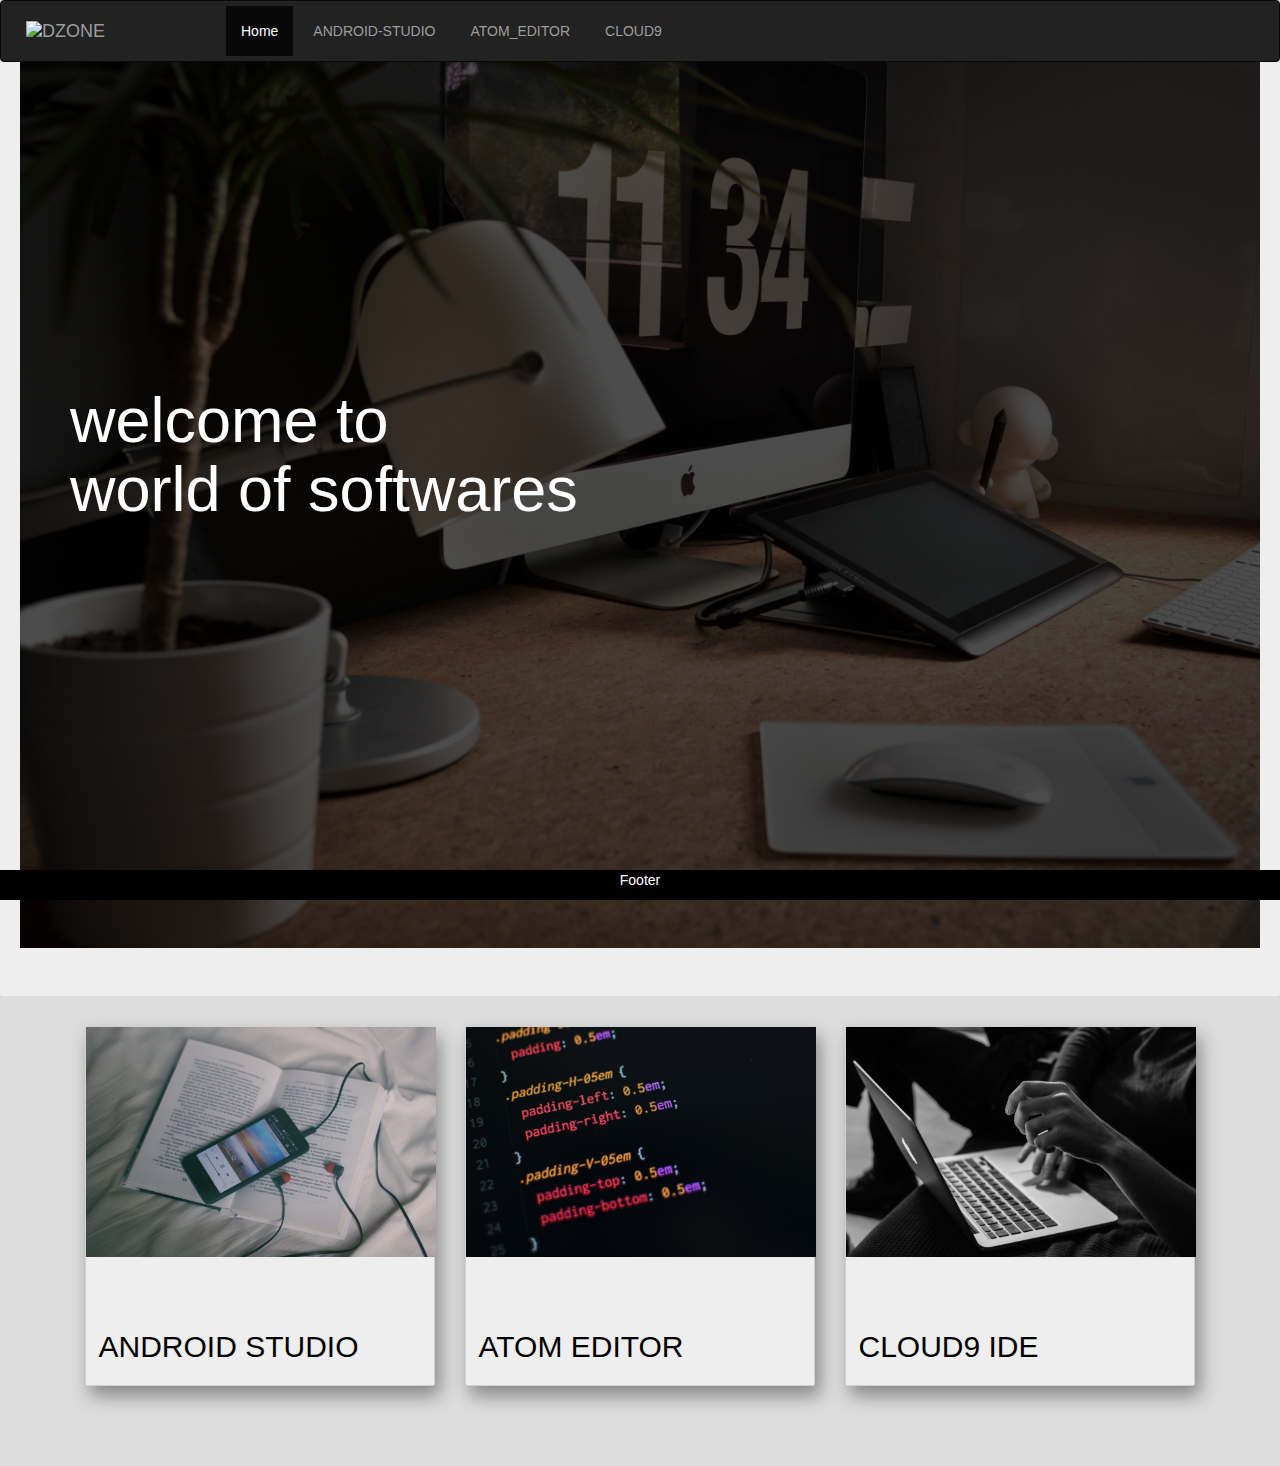
==== intern/index.html @ ab7a62c5 "Add files via upload" ====
<!DOCTYPE html>
<html lang="en">
  <head>
    <meta charset="utf-8">
    <meta http-equiv="X-UA-Compatible" content="IE=edge">
    <meta name="viewport" content="width=device-width, initial-scale=1">
    <!-- The above 3 meta tags *must* come first in the head; any other head content must come *after* these tags -->
    <title>Softwarelist</title>
    <script src="https://ajax.googleapis.com/ajax/libs/jquery/3.2.1/jquery.min.js"></script>
    <script src="https://maxcdn.bootstrapcdn.com/bootstrap/3.3.7/js/bootstrap.min.js"></script>
      <link rel="stylesheet" type="text/css" href="css/index.css">


    <!-- Bootstrap -->
    <link href="css/bootstrap.min.css" rel="stylesheet">

    <!-- Latest compiled and minified CSS -->
<link rel="stylesheet" href="https://maxcdn.bootstrapcdn.com/bootstrap/3.3.7/css/bootstrap.min.css" integrity="sha384-BVYiiSIFeK1dGmJRAkycuHAHRg32OmUcww7on3RYdg4Va+PmSTsz/K68vbdEjh4u" crossorigin="anonymous">



    <!-- HTML5 shim and Respond.js for IE8 support of HTML5 elements and media queries -->
    <!-- WARNING: Respond.js doesn't work if you view the page via file:// -->
    <!--[if lt IE 9]>
      <script src="https://oss.maxcdn.com/html5shiv/3.7.3/html5shiv.min.js"></script>
      <script src="https://oss.maxcdn.com/respond/1.4.2/respond.min.js"></script>
    <![endif]-->
  </head>
  <body id="body">
<!--navbar -->
<div class="navbar-header">
<nav class="navbar navbar-expand-lg fixed-top navbar-inverse">
  <div class="container-fluid">
      <a class="navbar-brand" href="#">
          <img src="book-rec.png" alt="DZONE" width=150 height=200 align="left"> </a>
          <button type="button" class="navbar-toggle"
           data-toggle="collapse" data-target="#myNavbar">
            <span class="icon-bar"></span>
            <span class="icon-bar"></span>
            <span class="icon-bar"></span>
          </button>

    <div class="collapse navbar-collapse" id="myNavbar">
      <ul class="nav navbar-nav">
        <li class="active"><a href="#">Home</a></li>
        <li> <a href="android-studio-test.html" >ANDROID-STUDIO </a></li>
        <li><a href="atom-editor-test.html">ATOM_EDITOR</a></li>
        <li><a href="cloud9-test.html">CLOUD9</a></li>
      </ul>
    </div>    <!-- collapse navbar -->
      </div>  <!-- navbar header -->

</nav>
   <!--end of navbar-->
</div>
<!--Jumbotron -->
<div class="jumbotron">
<header>
<div class="hero">
  <h1 id="teetle"> welcome to</br> world of softwares </h1>
</div>
</header>
 </div> <!--end of jumbotron-->

      <div class = "container">

        <div class="row">
          <div class="col-md-4">
            <a href="android-studio-test.html" style="color:black">
            <div class="card" id="atom">

              <img src="images\dupeandroid.jpg" alt="android" height="230" width="350">
                <div class="card-body">
                </br>
              </br>
              <h2>ANDROID STUDIO</h2>
          </div></div></a>
              </div> <!--book -->
              <div class="col-md-4">
                <a href="atom-editor-test.html" style="color:black">
                <div class="card" id="atom">
                    <img src="images\dupeeditor.jpg" alt="android" height="230" width="350">
              <div class="card-body">
              </br>
            </br>
                <h2>ATOM EDITOR</h2>
                 </div>
               </div></a> </div>
                  <div class="col-md-4">
                    <a href="cloud-computing.html" style="color:black">
                    <div class="card" id="atom">
                        <img src="images\dupecomputing.jpg" alt="android" height="230" width="350">
                  <div class="card-body">
                  </br>
                  </br>
                    <h2>CLOUD9 IDE</h2>

                </div></div></a>
</div> <!-- end of row-->
          </div>  <!-- end of container -->
</br>
</br>
     </br>
   </br>



    </div>  <!-- end of container -->




    <!-- jQuery (necessary for Bootstrap's JavaScript plugins)-->
     <div class="footer">
      <p>Footer</p>
    </div>


  </body>
</html>
---- intern/css/index.css ----
*{
  margin: 0;
  padding: 0;
}
.card-img-top{
height: 400px;
opacity: 1;
bottom: 0;
width: 100%;
}
.navbar-default{
  background:transparent;
  background-image:none;
  border-color:transparent;
  box-shadow:none;
}
#atom{
/* Add shadows to create the "card" effect */
box-shadow: 5px 10px 18px #888888;
transition: 0.3s;
background-color: #eee;
}

.jumbotron{
  min-height: 220px;
}
.navbar-brand,
{
    line-height: 150px;
    height: 40px;
    padding: 0;
    width: 100px;
}
.hero{
  position: absolute;
  width: 1140px;
  top: 50%;
  left:50%;
  transform: translate(-50%,-50%);
}
#teetle{
  color: white;
}
.nav navbar-nav{
  display: inline-block;
}
#grade{
  gradient: linear-gradient(rgba(0,0,0,0.7),rgba(0, 0, 0, 0.7));
}
/* On mouse-over, add a deeper shadow */
.card:hover {
    box-shadow: 0 8px 16px 0 rgba(0,0,0,0.2);
}

/* Add some padding inside the card container */
header{
  background-image: linear-gradient(rgba(0,0,0,0.7),rgba(0, 0, 0, 0.7)),url(../images/index.jpg);
  height: 100vh;
  background-position: center;
  background-size: cover;
}
.navbar-inverse{
  background-color: transparent;
   background: transparent;
    background:rgba(0,0,0,0.5);
     background:#000;
   border-color: transparent;
}
.active,
.navbar-nav li a{
  line-height: 11px;
margin-left: 05px;

}
.navbar-nav li{
  color: #000;
}
#body{
background-color:#DCDCDC ;
}

.navbar-header{
    width: 100%;
    position: fixed;
    display: block;
    //background-color: #FFC414;  //prevent overlapping
    top: 0;
    left: 0;
    z-index: 9999;               //also prevent overlapping
 }
 .footer {
    position: fixed;
    left: 0;
    bottom: 0;
    width: 100%;
    background-color: black;
    color: white;
    text-align: center;
 }
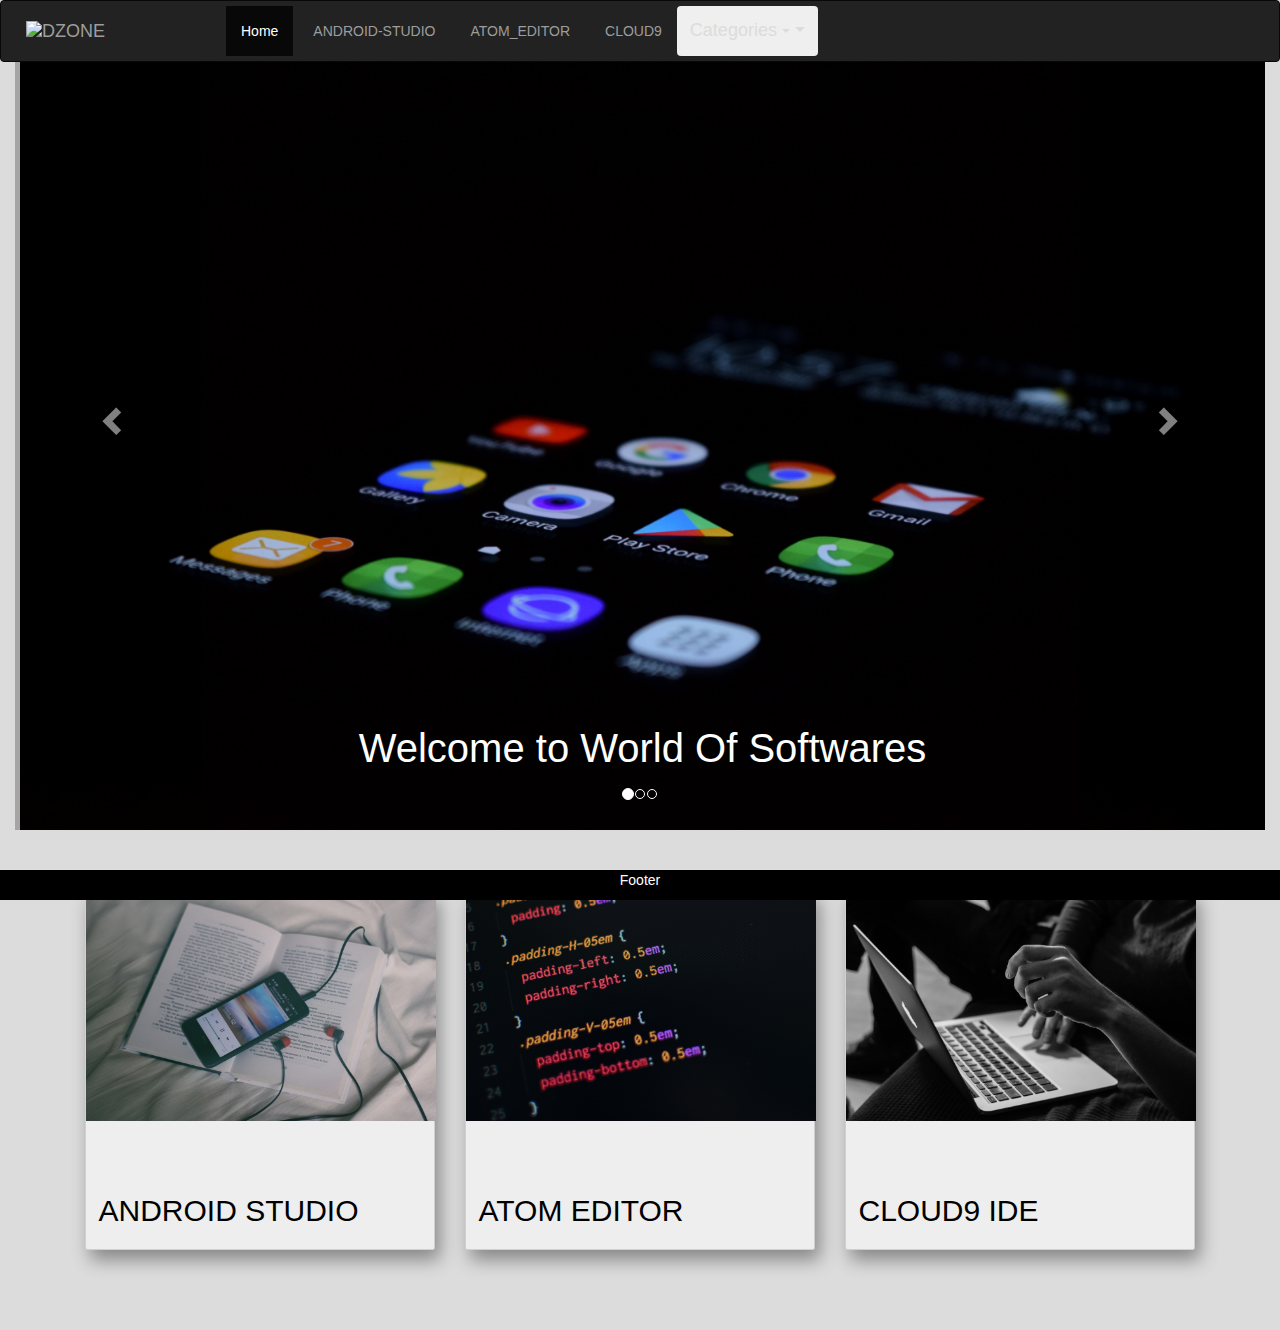
==== commit 49554370: "Add files via upload" ====
--- a/intern/index.html
+++ b/intern/index.html
@@ -28,40 +28,124 @@
   </head>
   <body id="body">
 <!--navbar -->
-<div class="navbar-header">
+ <div class="navbar-header">
 <nav class="navbar navbar-expand-lg fixed-top navbar-inverse">
   <div class="container-fluid">
       <a class="navbar-brand" href="#">
           <img src="book-rec.png" alt="DZONE" width=150 height=200 align="left"> </a>
-          <button type="button" class="navbar-toggle"
+      <button type="button" class="navbar-toggle"
            data-toggle="collapse" data-target="#myNavbar">
-            <span class="icon-bar"></span>
-            <span class="icon-bar"></span>
-            <span class="icon-bar"></span>
-          </button>
-
-    <div class="collapse navbar-collapse" id="myNavbar">
+          <span class="icon-bar"></span>
+          <span class="icon-bar"></span>
+          <span class="icon-bar"></span>
+      </button>
+
+  <div class="collapse navbar-collapse" id="myNavbar">
       <ul class="nav navbar-nav">
-        <li class="active"><a href="#">Home</a></li>
-        <li> <a href="android-studio-test.html" >ANDROID-STUDIO </a></li>
-        <li><a href="atom-editor-test.html">ATOM_EDITOR</a></li>
-        <li><a href="cloud9-test.html">CLOUD9</a></li>
+          <li class="active"><a href="#">Home</a></li>
+          <li> <a href="android-studio-test.html" >ANDROID-STUDIO </a></li>
+          <li><a href="atom-editor-test.html">ATOM_EDITOR</a></li>
+          <li><a href="cloud9-test.html">CLOUD9</a></li>
+      <div class="dropdown">
+      <button class="btn btn-primary-outline dropdown-toggle" type="button" data-toggle="dropdown"
+          style="height: 50px; padding-top: 0px; padding-bottom: 0px; vertical-align: center; color:#DCDCDC; font-size:18px;" > Categories
+          <span class="caret"></span></button>
+          <ul class="dropdown-menu">
+              <li class="dropdown-submenu">
+              <a class="test" tabindex="-1" href="#"style="font-size:18px">ENGINEERING <span class="caret"></span></a>
+          <ul class="dropdown-menu">
+            <li><a tabindex="-1" href="categoryengg.html" style="font-size:18px">AutoCad</a></li>
+            <li><a tabindex="-1" href="categoryengg.html" style="font-size:18px">Cisco Packet Tracer</a></li>
+          <div class="dropdown-divider"></div>
+            <li><a tabindex="-1" href="categoryengg.html" style="font-size:18px">More.. </a></li>
+          </ul>
+        </li>
+        <li class="dropdown-submenu">
+            <a class="test" tabindex="-1" href="#" style="font-size:18px">GENERAL <span class="caret"></span></a>
+            <ul class="dropdown-menu">
+                <li><a tabindex="-1" href="categoryengg.html" style="font-size:18px">Photo Editor</a></li>
+              <div class="dropdown-divider"></div>
+              <li><a tabindex="-1" href="categoryengg.html" style="font-size:18px">More.. </a></li>
+            </ul>
+          </li>
+        </ul>
+      </div>
+
       </ul>
-    </div>    <!-- collapse navbar -->
-      </div>  <!-- navbar header -->
+      </div>
+      <!-- collapse navbar -->
+      </div>
+       <!-- navbar header -->
 
 </nav>
    <!--end of navbar-->
+ </div>
+
+
+<div class="container-fluid" id="CAROUSEL">
+  <!-- <h2>Carousel Example</h2> -->
+  <div id="myCarousel" class="carousel slide" data-ride="carousel" data-toggle="popover">
+    <!-- Indicators -->
+    <ol class="carousel-indicators">
+      <li data-target="#myCarousel" data-slide-to="0" class="active"></li>
+      <li data-target="#myCarousel" data-slide-to="1"></li>
+      <li data-target="#myCarousel" data-slide-to="2"></li>
+    </ol>
+
+    <!-- Wrapper for slides -->
+    <div class="carousel-inner">
+      <div class="item active">
+        <img src="images\unsplash.jpg" alt="Los Angeles" style="width:100%;">
+        <div class="transbox">
+        <div class="carousel-caption" id="android">
+        <h1 style="font-size:40px; text-align:center;">Welcome to World Of Softwares</h1>
+      </div>
+    </div>
+      </div>
+
+      <div class="item">
+        <img src="images\dupecomputing.jpg" alt="Chicago" style="width:100%;">
+        <div class="transbox">
+        <div class="carousel-caption" id="android" >
+        <h1 style="font-size:40px;">Welcome to World</br>Of Softwares</h1>
+      </div>
+    </div>
+      </div>
+
+      <div class="item">
+        <img src="images\code1.jpg" alt="New york" style="width:100%;">
+        <div class="transbox">
+        <div class="carousel-caption" id="android" >
+        <h1 style="font-size:40px;">Welcome to World</br>Of Softwares</h1>
+      </div>
+    </div>
+      </div>
+    </div>
+<!-- <h1> hello</h1> -->
+    <!-- Left and right controls -->
+     <a class="left carousel-control" href="#myCarousel" data-slide="prev">
+      <span class="glyphicon glyphicon-chevron-left"></span>
+      <span class="sr-only">Previous</span>
+    </a>
+    <a class="right carousel-control" href="#myCarousel" data-slide="next">
+      <span class="glyphicon glyphicon-chevron-right"></span>
+      <span class="sr-only">Next</span>
+    </a>
+  </div>
 </div>
+
 <!--Jumbotron -->
-<div class="jumbotron">
+<!-- <div class="jumbotron">
 <header>
-<div class="hero">
-  <h1 id="teetle"> welcome to</br> world of softwares </h1>
-</div>
+<div class="hero"> -->
+  <!-- <h1 id="teetle"> welcome to</br> world of softwares </h1> -->
+<!-- </div>
 </header>
- </div> <!--end of jumbotron-->
-
+ </div> -->
+  <!--end of jumbotron-->
+</br>
+</br>
+</br>
       <div class = "container">
 
         <div class="row">
@@ -115,6 +199,16 @@
       <p>Footer</p>
     </div>
 
+    <script>
+    $(document).ready(function(){
+      $('.dropdown-submenu a.test').on("click", function(e){
+        $(this).next('ul').toggle();
+        e.stopPropagation();
+        e.preventDefault();
+      });
+    });
+    </script>
+
 
   </body>
 </html>
